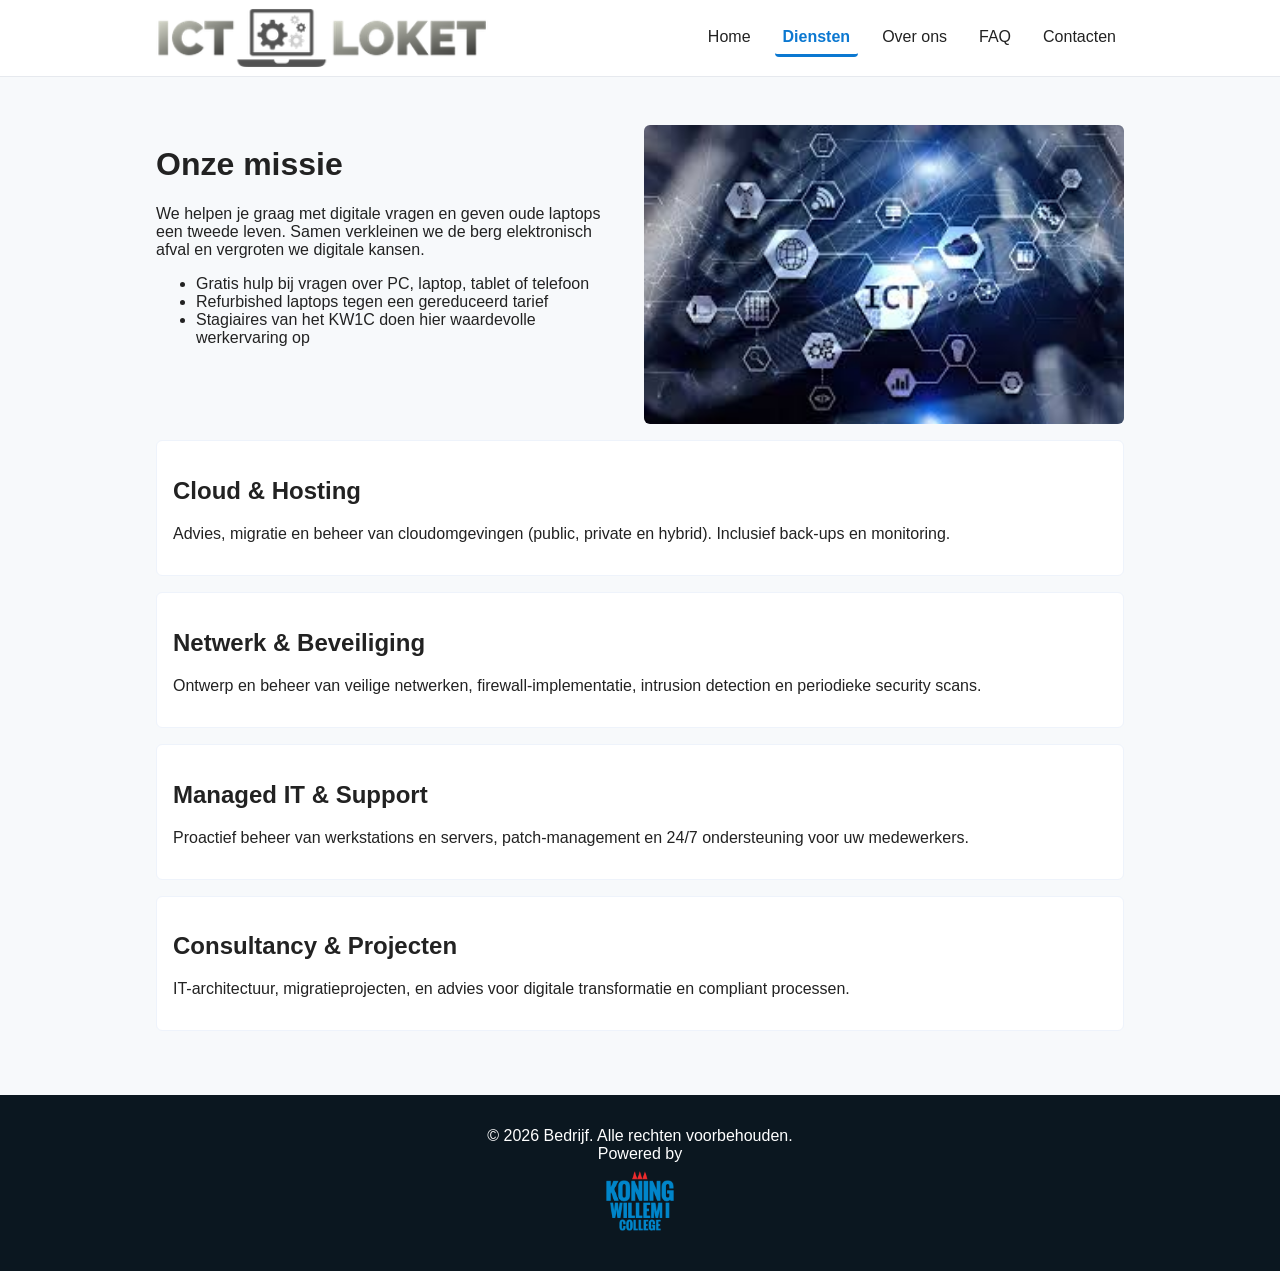
==== diensten.html @ c158b1aa "eerste commit" ====
<!doctype html>
<html lang="nl">
<head>
  <meta charset="utf-8">
  <meta name="viewport" content="width=device-width,initial-scale=1">
  <title>Diensten - Bedrijf</title>
  <link rel="stylesheet" href="css/styles.css">
 </head>
<body>
  <header class="site-header">
    <div class="header-inner">
      <a class="logo-link" href="index.html"><img src="assets/logo it.png" alt="Logo" class="logo"></a>
      <button class="hamburger" aria-label="Menu">☰</button>
      <nav class="main-nav">
        <a href="index.html">Home</a>
        <a href="diensten.html" class="active">Diensten</a>
        <a href="over.html">Over ons</a>
        <a href="faq.html">FAQ</a>
        <a href="contacten.html">Contacten</a>
      </nav>
    </div>
  </header>

  <main class="container">
    <div class="services-hero">
      <div class="services-text">
        <h1>Onze missie</h1>
        <p>We helpen je graag met digitale vragen en geven oude laptops een tweede leven. Samen verkleinen we de berg elektronisch afval en vergroten we digitale kansen.</p>
        <ul>
          <li>Gratis hulp bij vragen over PC, laptop, tablet of telefoon</li>
          <li>Refurbished laptops tegen een gereduceerd tarief</li>
          <li>Stagiaires van het KW1C doen hier waardevolle werkervaring op</li>
        </ul>
      </div>
      <img src="assets/nummer2.jpg" alt="Diensten afbeelding" class="service-image side">
    </div>

    <section class="service-list">
      <article class="service-detail">
        <h2>Cloud & Hosting</h2>
        <p>Advies, migratie en beheer van cloudomgevingen (public, private en hybrid). Inclusief back-ups en monitoring.</p>
      </article>

      <article class="service-detail">
        <h2>Netwerk & Beveiliging</h2>
        <p>Ontwerp en beheer van veilige netwerken, firewall-implementatie, intrusion detection en periodieke security scans.</p>
      </article>

      <article class="service-detail">
        <h2>Managed IT & Support</h2>
        <p>Proactief beheer van werkstations en servers, patch-management en 24/7 ondersteuning voor uw medewerkers.</p>
      </article>

      <article class="service-detail">
        <h2>Consultancy & Projecten</h2>
        <p>IT-architectuur, migratieprojecten, en advies voor digitale transformatie en compliant processen.</p>
      </article>
    </section>
  </main>

  <footer class="site-footer">
    <div class="container">
      <p>&copy; 2026 Bedrijf. Alle rechten voorbehouden.</p>
      <p>Powered by</p>
      <img src="assets/logo kw1c.png" alt="Koning Willem I College" class="footer-logo">
    </div>
  </footer>
  <script>
    document.addEventListener('DOMContentLoaded', function() {
      const hamburger = document.querySelector('.hamburger');
      const nav = document.querySelector('.main-nav');
      hamburger.addEventListener('click', function() {
        nav.classList.toggle('open');
      });
    });
  </script>
</body>
</html>
---- css/styles.css ----
/* Basale layout en stijl */
:root {
  --accent: #0b78d1;
  --bg: #f7f9fb;
  --text: #222;
}

* {
  box-sizing: border-box
}

body {
  font-family: Segoe UI, Roboto, Arial, sans-serif;
  margin: 0;
  background: var(--bg);
  color: var(--text);
}


.container {
  max-width: 1000px;
  margin: 0 auto;
  padding: 1rem
}

.site-header {
  background: white;
  border-bottom: 1px solid #e6e9ee;
  position: sticky;
  top: 0;
  z-index: 10
}

.header-inner {
  display: flex;
  align-items: center;
  gap: 1rem;
  padding: 0.5rem 1rem;
  max-width: 1000px;
  margin: 0 auto;
}

.logo {
  height: 60px;
  width: auto;
  display: block
}

.hamburger {
  display: none;
  background: none;
  border: none;
  font-size: 1.5rem;
  cursor: pointer;
  padding: 0.5rem;
  color: var(--text);
  margin-left: -10px;
}

.main-nav {
  margin-left: auto;
  display: flex;
  gap: 1rem
}

.main-nav a {
  color: var(--text);
  text-decoration: none;
  padding: 0.5rem;
  border-radius: 4px;
  border-bottom: 3px solid transparent
}

.main-nav a:hover {
  background: rgba(11, 120, 209, 0.08);
  color: var(--accent)
}

.main-nav a.active {
  color: var(--accent);
  border-bottom-color: var(--accent);
  font-weight: 600
}

.main-container,
main.container {
  padding: 2rem 1rem
}

.site-footer {
  background: #0b1720;
  color: #fff;
  padding: 1rem 0;
  margin-top: 2rem;
  text-align: center
}

.site-footer p {
  margin: 0;
  text-align: center
}

.footer-logo {
  height: 60px;
  width: auto;
  display: block;
  margin: 0.5rem auto
}

@media (max-width:600px) {
  .header-inner {
    padding: 0.5rem;
    position: relative;
  }

  .hamburger {
    display: block;
  }

  .main-nav {
    display: none;
    position: absolute;
    top: 100%;
    left: 0;
    right: 0;
    background: white;
    flex-direction: column;
    padding: 1rem;
    border-bottom: 1px solid #e6e9ee;
    gap: 0.5rem;
  }

  .main-nav.open {
    display: flex;
    box-shadow: 0px 5px 50px var(--accent);
    left: auto;
    right: auto;
    width: calc(100% - 20px);
  }
}

/* Hero */
.hero {
  padding: 2rem;
  background: linear-gradient(90deg, #ffffff 0%, #f4f8fb 100%);
  border-radius: 6px;
  margin-bottom: 1.25rem;
  display: flex;
  align-items: center;
  gap: 2rem
}

.hero-image {
  max-width: 300px;
  width: 100%;
  height: auto;
  border-radius: 6px
}

.faq-image {
  max-width: 100%;
  height: auto;
  border-radius: 6px;
  display: block;
  margin: 1rem 0;
}

.faq-image-small {
  max-width: 150px;
  height: auto;
  border-radius: 4px;
  float: right;
  margin-left: 1rem;
  margin-bottom: 0.5rem;
  margin-top: -30px;
}

.hero h1 {
  margin: 0 0 0.5rem 0;
  color: var(--accent)
}

.hero-list {
  margin: 0.8rem 0;
  padding-left: 1.3rem;
}

.hero-list li {
  margin: 0.35rem 0;
}

.hero-why {
  margin: 1rem 0 1.5rem;
}

.hero-why h2 {
  margin-bottom: 0.8rem;
  color: var(--accent);
}

.hero-why .service-grid {
  gap: 0.8rem;
}

/* Service image */
.services-hero {
  display: flex;
  gap: 1rem;
  align-items: flex-start;
  margin: 1rem 0
}

.services-text {
  flex: 1
}

.service-image {
  max-width: 100%;
  height: auto;
  border-radius: 6px;
  display: block
}

.service-image.side {
  max-width: 480px;
  flex: 0 0 480px;
}

@media (max-width:800px) {
  .services-hero {
    flex-direction: column;
    align-items: center;
  }

  .service-image.side {
    max-width: 100%;
    flex: unset;
    margin: 0 auto;
    width: 100%;
  }
}

.cta {
  display: inline-block;
  margin-top: 0.5rem;
  padding: 0.5rem 0.75rem;
  background: var(--accent);
  color: #fff;
  border-radius: 6px;
  text-decoration: none
}

/* Services */
.services h2 {
  margin-top: 0
}

.service-grid {
  display: grid;
  grid-template-columns: repeat(auto-fit, minmax(220px, 1fr));
  gap: 1rem;
  margin-top: 0.75rem
}

.service-card {
  background: #fff;
  padding: 1rem;
  border-radius: 6px;
  border: 1px solid #eef3fb
}

.service-card h3 {
  margin: 0 0 0.5rem 0
}

/* Diensten detail */
.service-list {
  display: grid;
  gap: 1rem
}

.service-detail {
  background: #fff;
  padding: 1rem;
  border-radius: 6px;
  border: 1px solid #eef3fb
}

/* Team */
.team-grid {
  display: grid;
  grid-template-columns: repeat(auto-fit, minmax(180px, 1fr));
  gap: 1rem
}

.team-member {
  background: #fff;
  padding: 0.75rem;
  border-radius: 6px;
  border: 1px solid #eef3fb
}

/* Team member photo layout */
.team-member {
  display: flex;
  gap: 1rem;
  align-items: flex-start
}

.team-member .member-photo {
  width: 96px;
  height: 96px;
  object-fit: cover;
  border-radius: 6px;
  flex: 0 0 96px
}

.team-member .member-info {
  flex: 1
}

.team-member .member-info h3 {
  margin-top: 0;
}

@media (max-width:600px) {
  .team-member {
    flex-direction: column;
    align-items: stretch
  }

  .team-member .member-photo {
    width: 100%;
    height: auto;
    flex: unset
  }
}

/* Contactformulier */
.contact-form form {
  display: grid;
  gap: 0.5rem;
  max-width: 600px
}

.contact-form input,
.contact-form textarea {
  width: 100%;
  padding: 0.5rem;
  border: 1px solid #ccd7e6;
  border-radius: 4px
}

.contact-form button {
  background: var(--accent);
  color: #fff;
  padding: 0.6rem 0.8rem;
  border: none;
  border-radius: 6px;
  cursor: pointer
}

.contact-form .note {
  font-size: 0.9rem;
  color: #666;
  margin-top: 0.5rem
}

.no-break {
  white-space: nowrap;
}

@media (max-width:600px) {
  .hero {
    padding: 1rem;
    flex-direction: column;
    text-align: center;
  }
}

/* Organisaties */
.org-grid {
  display: grid;
  grid-template-columns: repeat(auto-fit, minmax(250px, 1fr));
  gap: 1rem;
  margin-top: 1rem
}

.org-card {
  background: #fff;
  padding: 1rem;
  border-radius: 6px;
  border: 1px solid #eef3fb
}

.org-card h3 {
  margin: 0 0 0.5rem 0;
  color: var(--accent)
}

.case-grid {
  display: grid;
  grid-template-columns: repeat(auto-fit, minmax(280px, 1fr));
  gap: 1rem;
  margin-top: 1rem
}

.case-item {
  background: #f0f6ff;
  padding: 1rem;
  border-radius: 6px;
  border-left: 4px solid var(--accent)
}

/* Login */
.login-section {
  display: flex;
  justify-content: center;
  align-items: center;
  min-height: 500px;
  padding: 2rem 1rem
}

.login-box {
  background: #fff;
  padding: 2rem;
  border-radius: 6px;
  border: 1px solid #eef3fb;
  max-width: 400px;
  width: 100%;
  box-shadow: 0 2px 8px rgba(0, 0, 0, 0.1)
}

.login-box h1 {
  margin: 0 0 0.5rem 0;
  color: var(--accent)
}

.login-form {
  display: grid;
  gap: 1rem;
  margin: 1.5rem 0
}

.login-form label {
  display: block;
  margin-bottom: 0.5rem;
  font-weight: 500
}

.login-form input[type="text"],
.login-form input[type="email"],
.login-form input[type="password"] {
  width: 100%;
  padding: 0.6rem;
  border: 1px solid #ccd7e6;
  border-radius: 4px
}

.login-form .remember {
  display: flex;
  align-items: center;
  font-weight: normal;
  gap: 0.5rem
}

.login-form .remember input {
  margin: 0
}

.login-form button {
  background: var(--accent);
  color: #fff;
  padding: 0.7rem;
  border: none;
  border-radius: 6px;
  cursor: pointer;
  font-weight: 600
}

.login-form button:hover {
  background: #0a5fa8
}

.login-footer {
  text-align: center;
  font-size: 0.9rem;
  margin-top: 1rem
}

.login-footer a {
  color: var(--accent);
  text-decoration: none
}

.login-footer a:hover {
  text-decoration: underline
}

.login-link {
  font-weight: 600;
  color: var(--accent) !important
}

/* FAQ Collapsible */
details {
  border: 1px solid #ccc;
  border-radius: 6px;
  padding: 12px 16px;
  margin-bottom: 10px;
  background: #f9f9f9;
}

summary {
  font-weight: bold;
  cursor: pointer;
}

summary::-webkit-details-marker {
  display: none;
}
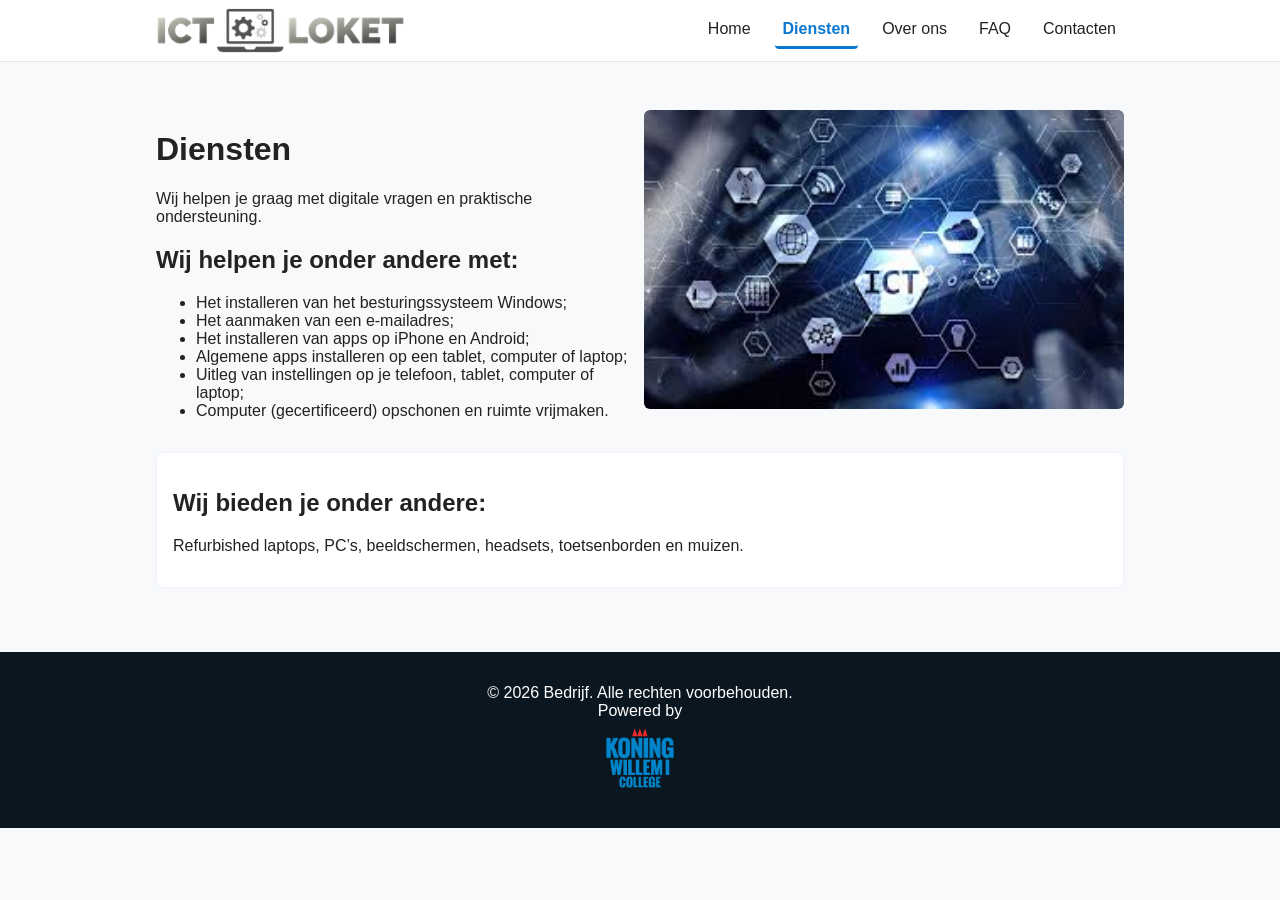
==== commit 2e8bc8c5: "henk" ====
--- a/diensten.html
+++ b/diensten.html
@@ -24,12 +24,16 @@
   <main class="container">
     <div class="services-hero">
       <div class="services-text">
-        <h1>Onze missie</h1>
-        <p>We helpen je graag met digitale vragen en geven oude laptops een tweede leven. Samen verkleinen we de berg elektronisch afval en vergroten we digitale kansen.</p>
+        <h1>Diensten</h1>
+        <p>Wij helpen je graag met digitale vragen en praktische ondersteuning.</p>
+        <h2>Wij helpen je onder andere met:</h2>
         <ul>
-          <li>Gratis hulp bij vragen over PC, laptop, tablet of telefoon</li>
-          <li>Refurbished laptops tegen een gereduceerd tarief</li>
-          <li>Stagiaires van het KW1C doen hier waardevolle werkervaring op</li>
+          <li>Het installeren van het besturingssysteem Windows;</li>
+          <li>Het aanmaken van een e-mailadres;</li>
+          <li>Het installeren van apps op iPhone en Android;</li>
+          <li>Algemene apps installeren op een tablet, computer of laptop;</li>
+          <li>Uitleg van instellingen op je telefoon, tablet, computer of laptop;</li>
+          <li>Computer (gecertificeerd) opschonen en ruimte vrijmaken.</li>
         </ul>
       </div>
       <img src="assets/nummer2.jpg" alt="Diensten afbeelding" class="service-image side">
@@ -37,23 +41,8 @@
 
     <section class="service-list">
       <article class="service-detail">
-        <h2>Cloud & Hosting</h2>
-        <p>Advies, migratie en beheer van cloudomgevingen (public, private en hybrid). Inclusief back-ups en monitoring.</p>
-      </article>
-
-      <article class="service-detail">
-        <h2>Netwerk & Beveiliging</h2>
-        <p>Ontwerp en beheer van veilige netwerken, firewall-implementatie, intrusion detection en periodieke security scans.</p>
-      </article>
-
-      <article class="service-detail">
-        <h2>Managed IT & Support</h2>
-        <p>Proactief beheer van werkstations en servers, patch-management en 24/7 ondersteuning voor uw medewerkers.</p>
-      </article>
-
-      <article class="service-detail">
-        <h2>Consultancy & Projecten</h2>
-        <p>IT-architectuur, migratieprojecten, en advies voor digitale transformatie en compliant processen.</p>
+        <h2>Wij bieden je onder andere:</h2>
+        <p>Refurbished laptops, PC’s, beeldschermen, headsets, toetsenborden en muizen.</p>
       </article>
     </section>
   </main>
--- a/css/styles.css
+++ b/css/styles.css
@@ -41,7 +41,7 @@
 }
 
 .logo {
-  height: 60px;
+  height: 45px;
   width: auto;
   display: block
 }
@@ -460,7 +460,7 @@
 .login-form .remember {
   display: flex;
   align-items: center;
-  font-weight: normal;
+  font-weight: normal;ass
   gap: 0.5rem
 }
 
